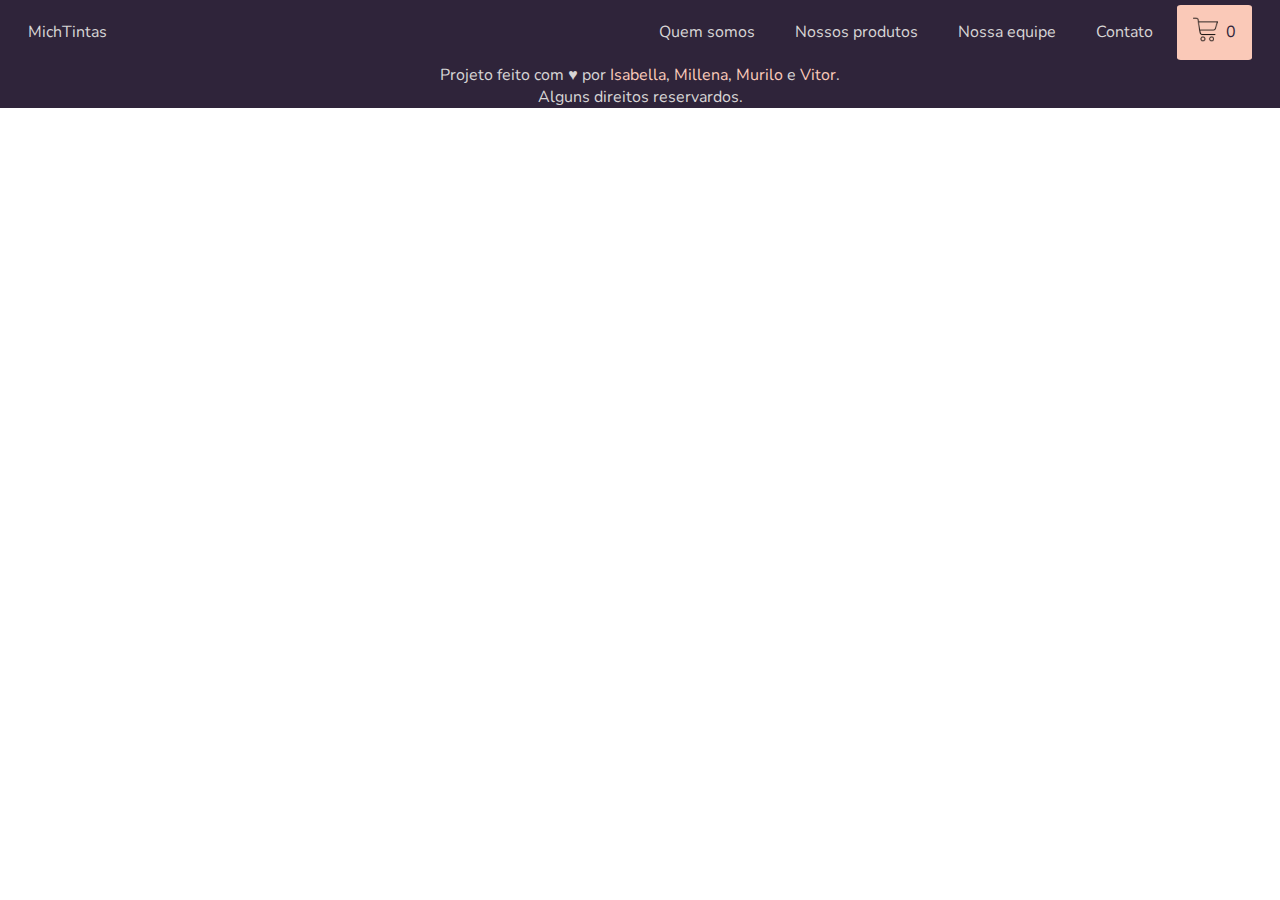
==== contato.html @ 326b28a5 "cabeçalho e rodapé finalizados" ====
<!DOCTYPE html>
<html lang="pt-br">
  <head>
    <meta charset="UTF-8" />
    <meta http-equiv="X-UA-Compatible" content="IE=edge" />
    <meta name="viewport" content="width=device-width, initial-scale=1.0" />
    <title>Michelangelo Tintas</title>

    <link rel="stylesheet" href="css/comum.css" />
  </head>
  <body>
    <!-- CABEÇALHO -->
    <header>
      <nav>
        <a href="#">MichTintas</a>
        <ul class="menu">
          <li><a href="#">Quem somos</a></li>
          <li><a href="#">Nossos produtos</a></li>
          <li><a href="#">Nossa equipe</a></li>
          <li><a href="#">Contato</a></li>
          <li class="carrinho">
            <a href="#"
              ><img
                class="carrinho-logo"
                src="img/shopping-cart.png"
                alt="Shopping cart icon"
            /></a>
            <span>0</span>
          </li>
        </ul>
      </nav>
    </header>

    <main></main>

    <!-- RODAPÉ -->
    <footer>
      <p class="autores">
        Projeto feito com ♥ por
        <a target="_blank" href="https://github.com/IsabellaGimenez">Isabella</a
        >, <a target="_blank" href="https://github.com/millenakeli">Millena</a>,
        <a target="_blank" href="https://github.com/LoboMurilo">Murilo</a> e
        <a target="_blank" href="https://www.github.com/vtbrgt">Vitor</a>.
      </p>
      <p>Alguns direitos reservardos.</p>
    </footer>
  </body>
</html>
---- css/comum.css ----
@import url('https://fonts.googleapis.com/css2?family=Nunito:wght@200;400;700&display=swap');

/* REGRA PARA IMPORTAR CSS 
@import "comum.css"*/

/* CORES QUE VAMOS USAR:
    light-gray: #D7D5D5;
    independence: #444054ff;
    dark-purple: #2f243aff;
    apricot: #fac9b8ff;
    middle-red: #db8a74ff;
    */

* {
  box-sizing: border-box;
  margin: 0;
  padding: 0;
}

body {
  font-family: 'Nunito', sans-serif;
}

nav {
  background-color: #2f243aff;
  display: flex;
  justify-content: space-between;
  align-items: center;
  padding: 0 1.75rem;
}

a {
  color: #d7d5d5;
  text-decoration: none;
  transition: 0.3s;
}

a:hover {
  color: #fac9b8ff;
}

.menu {
  display: flex;
  align-items: center;
  gap: 0.5rem;
  height: 4rem;
}

.menu li {
  padding: 0.75rem 1rem;
}

.menu li:hover {
  color: #fac9b8ff;
  border: 1px solid;
  border-radius: 5%;
}

.menu li:last-child:hover {
  border: none;
  color: #2f243aff;
}

.carrinho {
  background: #fac9b8ff;
  color: #2f243aff;
  border-radius: 5%;
  display: flex;
  align-items: center;
  justify-content: space-between;
  gap: 0.5rem;
}

.carrinho:hover {
  transform: scale(1.1);
}

.carrinho span:hover {
  cursor: pointer;
}

.carrinho-logo {
  width: 25px;
  height: 25px;
}

ul {
  list-style: none;
}

footer {
  background-color: #2f243aff;
  color: #d7d5d5;
  display: flex;
  flex-direction: column;
  align-items: center;
}

footer a {
  color: #fac9b8ff;
}
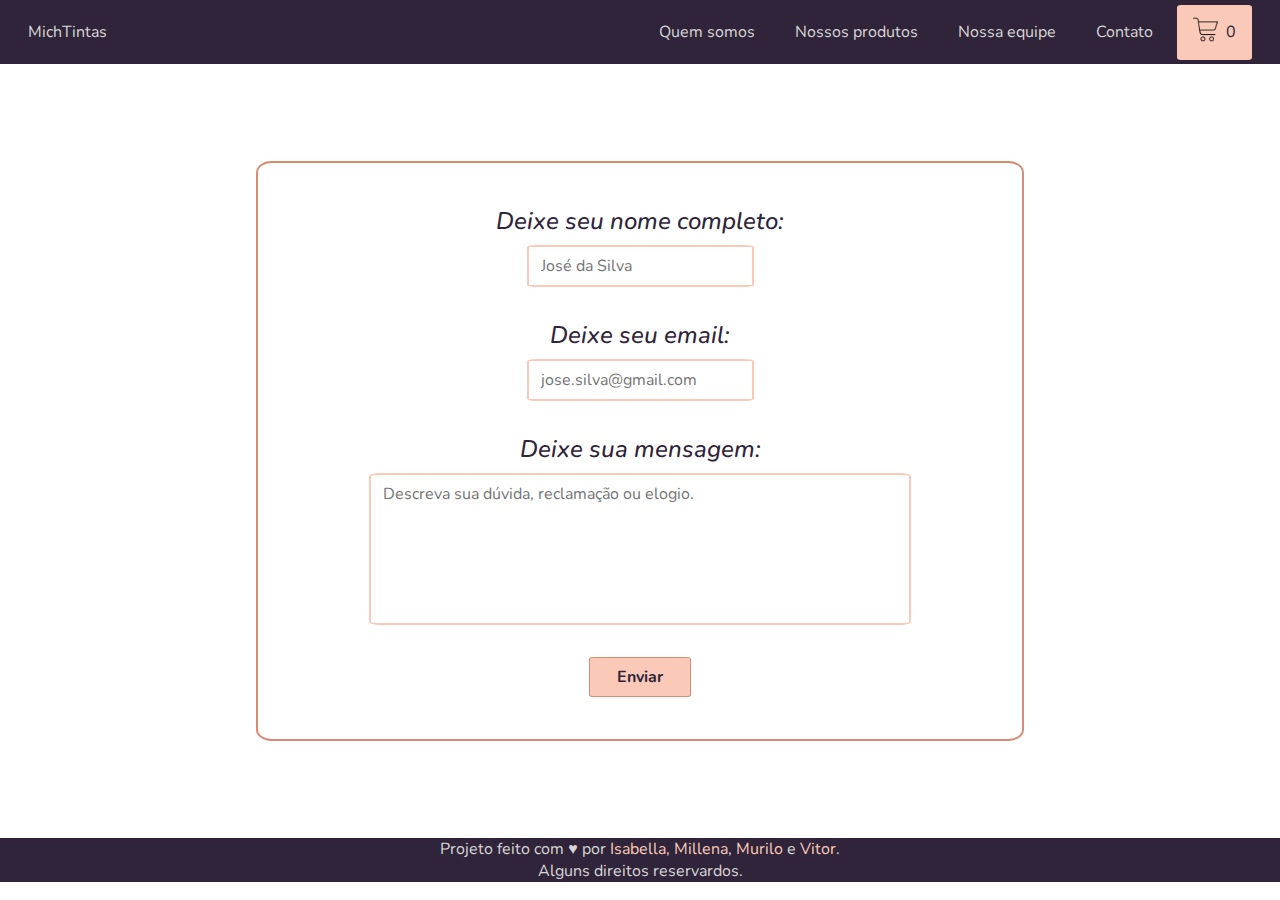
==== commit 48fff766: "página de contato finalizada" ====
--- a/contato.html
+++ b/contato.html
@@ -6,7 +6,7 @@
     <meta name="viewport" content="width=device-width, initial-scale=1.0" />
     <title>Michelangelo Tintas</title>
 
-    <link rel="stylesheet" href="css/comum.css" />
+    <link rel="stylesheet" href="css/contato.css" />
   </head>
   <body>
     <!-- CABEÇALHO -->
@@ -15,9 +15,9 @@
         <a href="#">MichTintas</a>
         <ul class="menu">
           <li><a href="#">Quem somos</a></li>
-          <li><a href="#">Nossos produtos</a></li>
+          <li><a href="./produtos.html">Nossos produtos</a></li>
           <li><a href="#">Nossa equipe</a></li>
-          <li><a href="#">Contato</a></li>
+          <li><a href="./contato.html">Contato</a></li>
           <li class="carrinho">
             <a href="#"
               ><img
@@ -31,7 +31,34 @@
       </nav>
     </header>
 
-    <main></main>
+    <main>
+      <form class="formulario">
+        <label for="nome">Deixe seu nome completo:</label>
+        <input
+          type="text"
+          name="nome"
+          class="nome"
+          placeholder="José da Silva"
+        />
+        <label for="email">Deixe seu email:</label>
+        <input
+          type="email"
+          name="email"
+          class="email"
+          placeholder="jose.silva@gmail.com"
+        />
+        <label for="mensagem">Deixe sua mensagem:</label>
+        <textarea
+          name="mensagem"
+          cols="55"
+          rows="6"
+          class="mensagem"
+          placeholder="Descreva sua dúvida, reclamação ou elogio."
+        ></textarea>
+
+        <button type="submit">Enviar</button>
+      </form>
+    </main>
 
     <!-- RODAPÉ -->
     <footer>
--- a/css/contato.css
+++ b/css/contato.css
@@ -0,0 +1,70 @@
+@import 'comum.css';
+
+main {
+  height: 86vh;
+  display: flex;
+  align-items: center;
+  justify-content: center;
+}
+
+.formulario {
+  height: 75%;
+  width: 60%;
+  padding: 2rem 0;
+  display: flex;
+  flex-direction: column;
+  align-items: center;
+  justify-content: center;
+  border: 2px solid #db8a74ff;
+  border-radius: 2%;
+  color: #2f243aff;
+}
+
+.formulario label {
+  font-style: italic;
+  font-weight: 500;
+  font-size: 1.5rem;
+  margin-bottom: 0.5rem;
+}
+
+.formulario input {
+  all: unset;
+  border: 2px solid #fac9b8ff;
+  border-radius: 5%;
+  margin-bottom: 2rem;
+  padding: 0.5rem 0.75rem;
+}
+
+.formulario textarea {
+  all: unset;
+  border: 2px solid #fac9b8ff;
+  border-radius: 2%;
+  padding: 0.5rem 0.75rem;
+}
+
+.formulario input:last-child {
+  margin-bottom: 0;
+}
+
+.mensagem {
+  width: 220px;
+}
+
+.formulario button {
+  all: unset;
+  text-align: center;
+  margin-top: 2rem;
+  background: #fac9b8ff;
+  color: #2f243aff;
+  font-weight: bold;
+  border: 1px solid #db8a74ff;
+  border-radius: 5%;
+  padding: 0.5rem 0.75rem;
+  width: 10%;
+  transition: 0.3s;
+}
+
+.formulario button:hover {
+  cursor: pointer;
+  transform: scale(1.2);
+}
